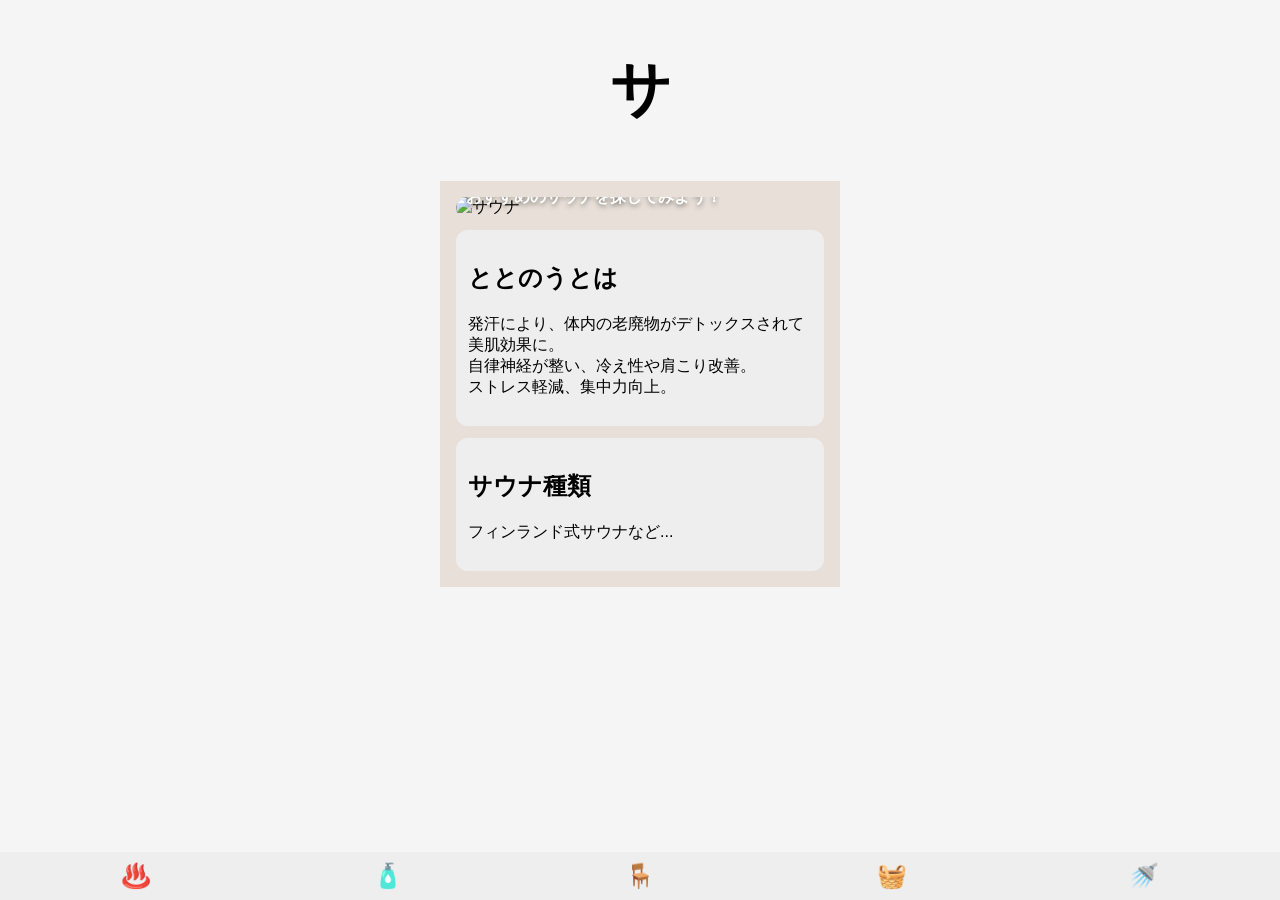
==== index.html @ 7c0ab975 "Add files via upload" ====
<!DOCTYPE html>
<html lang="ja">
<head>
  <meta charset="UTF-8">
  <title>はじめてのLIFF</title>
  <script src="https://static.line-scdn.net/liff/edge/2/sdk.js"></script>
  <link rel="stylesheet" href="stylesheet.css">
</head>
<body>
<header class="header">
<h1>サ</h1>
</header>

<div class="container">

  <div class="hero">
    <img src="https://github.com/tomo12chann7k0568a-afk/service2/raw/main/huum-Cu0CbpD87-s-unsplash.jpg" alt="サウナ">
    <div class="hero-text">おすすめのサウナを探してみよう！</div>
  </div>

  <div class="card">
    <h2>ととのうとは</h2>
    <p>
      発汗により、体内の老廃物がデトックスされて美肌効果に。<br>
      自律神経が整い、冷え性や肩こり改善。<br>
      ストレス軽減、集中力向上。
    </p>
  </div>

  <div class="card">
    <h2>サウナ種類</h2>
    <p>フィンランド式サウナなど...</p>
  </div>
</div>

<footer class="footer">

<div class="menu">

<div>♨️</div>
<div>🧴</div>
<div>🪑</div>
<div>🧺</div>
<div>🚿</div>

</div>

</footer>

<script>
async function main() {
  await liff.init({ liffId: "2008334930-gSjIpeR9" });

  if (!liff.isLoggedIn()) {
    liff.login();
    return;
  }

  const profile = await liff.getProfile();

  const res = await fetch(
    "https://liff-api-xxxx.a.run.app/api/hello",
    {
      method: "POST",
      headers: { "Content-Type": "application/json" },
      body: JSON.stringify({
        userId: profile.userId
      })
    }
  );

  const data = await res.json();
  console.log(data);
}
main();
</script>
</body>
</html>
---- stylesheet.css ----
body{
margin:0;
font-family:sans-serif;
background:#d9d2c5;
}

/* ヘッダー */

.header{
text-align:center;
padding:10px;
font-size:30px;
font-weight:bold;
}

body {
margin: 0;
font-family: sans-serif;
background: #f5f5f5;
}

/* 全体をスマホサイズに制限 */
.container {
max-width: 400px;
margin: 0 auto;
background: #e8e0d8;
padding: 16px;
box-sizing: border-box;
}

/* タイトル */
.title {
font-size: 18px;
margin-bottom: 10px;
}

/* 画像エリア */
.hero {
position: relative;
width: 100%;
border-radius: 12px;
overflow: hidden;
}

/* 👇これが重要 */
.hero img {
width: 100%;
height: auto;   /* ← 縦横比を維持 */
display: block;
}

/* テキスト重ね */
.hero-text {
position: absolute;
bottom: 10px;
left: 10px;
color: white;
font-size: 16px;
font-weight: bold;
text-shadow: 0 2px 5px rgba(0,0,0,0.5);
}

/* カード */
.card {
background: #eee;
border-radius: 12px;
padding: 12px;
margin-top: 12px;
}

/* フッターメニュー */

.footer{
position:fixed;
bottom:0;
width:100%;
background:#eee;
}

.menu{
display:flex;
justify-content:space-around;
padding:10px;
font-size:24px;
}
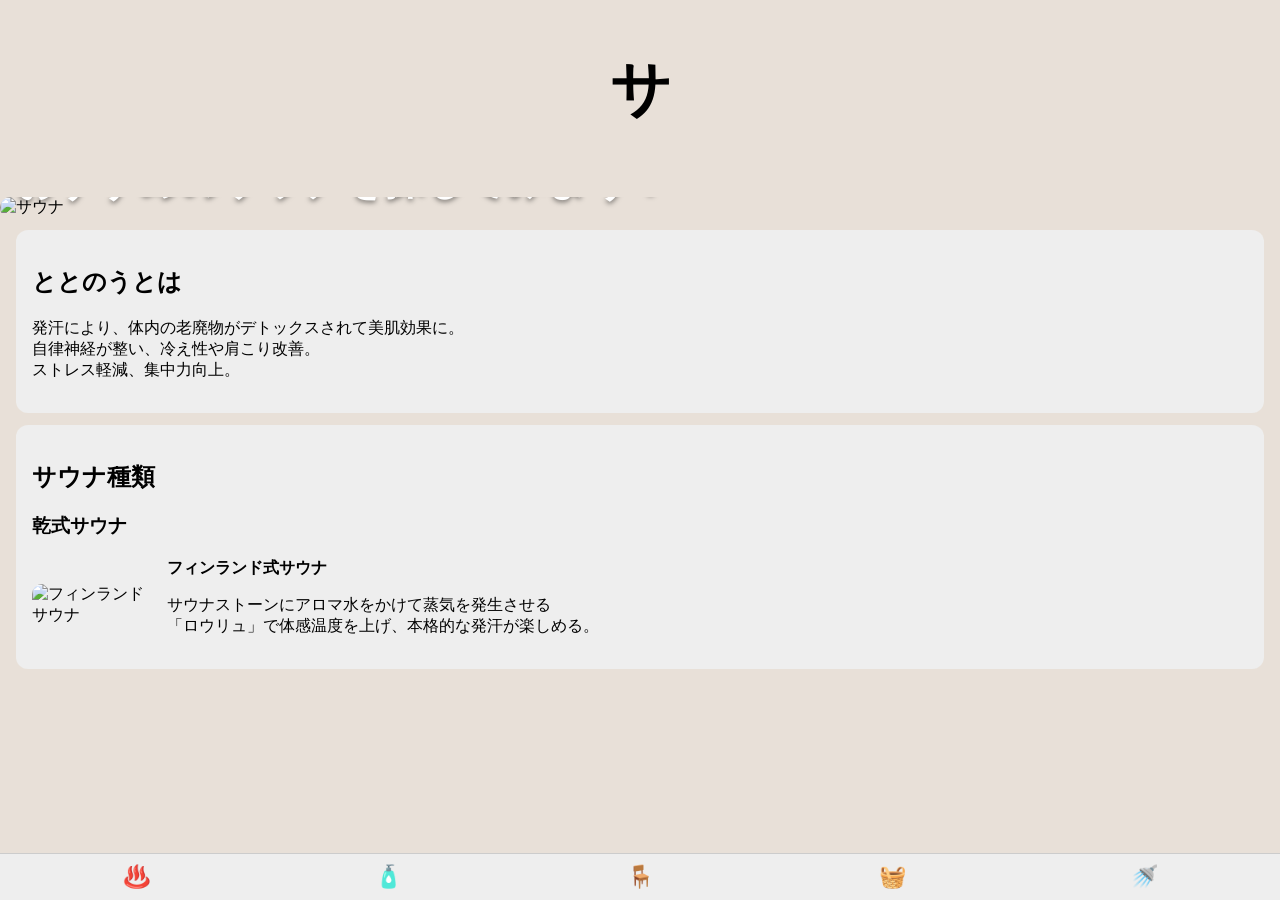
==== commit 763599d6: "Add files via upload" ====
--- a/index.html
+++ b/index.html
@@ -29,7 +29,14 @@
 
   <div class="card">
     <h2>サウナ種類</h2>
-    <p>フィンランド式サウナなど...</p>
+    <h3>乾式サウナ</h3>
+    <div class="sauna-type">
+      <img src="https://github.com/tomo12chann7k0568a-afk/service2/raw/main/a619b4dd-b597-45d5-8411-3cfd28938657.jpg" alt="フィンランドサウナ">
+      <div class="sauna-text">
+      <h4>フィンランド式サウナ</h4>
+    <p>サウナストーンにアロマ水をかけて蒸気を発生させる<br>「ロウリュ」で体感温度を上げ、本格的な発汗が楽しめる。</p>
+      </div>
+  </div>
   </div>
 </div>
 
--- a/stylesheet.css
+++ b/stylesheet.css
@@ -1,61 +1,58 @@
-body{
-margin:0;
-font-family:sans-serif;
-background:#d9d2c5;
-}
-
-/* ヘッダー */
-
-.header{
-text-align:center;
-padding:10px;
-font-size:30px;
-font-weight:bold;
+/* リセット */
+* {
+box-sizing: border-box;
 }
 
 body {
 margin: 0;
 font-family: sans-serif;
-background: #f5f5f5;
+background: #e8e0d8;
+padding-bottom: 70px;
 }
 
-/* 全体をスマホサイズに制限 */
-.container {
-max-width: 400px;
-margin: 0 auto;
-background: #e8e0d8;
-padding: 16px;
-box-sizing: border-box;
+/* ヘッダー */
+.header {
+text-align: center;
+padding: 10px;
+font-size: 30px;
+font-weight: bold;
 }
 
-/* タイトル */
-.title {
-font-size: 18px;
-margin-bottom: 10px;
+/* コンテナ */
+.container {
+width: auto;
+max-width: none;
+margin: 0 auto;
+background: transparent;
+padding: 16px; /* ← 内側余白 */
 }
 
 /* 画像エリア */
 .hero {
 position: relative;
-width: 100%;
-border-radius: 12px;
+
+width: calc(100% + 32px);
+margin-left: -16px;
+margin-right: -16px;
+
 overflow: hidden;
 }
 
-/* 👇これが重要 */
+/* 画像 */
 .hero img {
 width: 100%;
-height: auto;   /* ← 縦横比を維持 */
+height: auto;
 display: block;
+border-radius: 12px;
 }
 
-/* テキスト重ね */
+/* テキスト */
 .hero-text {
 position: absolute;
 bottom: 10px;
-left: 10px;
+left: 16px;
 color: white;
-font-size: 16px;
+font-size: 40px;
 font-weight: bold;
 text-shadow: 0 2px 5px rgba(0,0,0,0.5);
 }
@@ -64,22 +61,40 @@
 .card {
 background: #eee;
 border-radius: 12px;
-padding: 12px;
+padding: 16px;
 margin-top: 12px;
 }
 
-/* フッターメニュー */
+/* サウナ種類 */
 
-.footer{
-position:fixed;
-bottom:0;
-width:100%;
-background:#eee;
+.sauna-type{
+display:flex;
+gap:15px;
+align-items:center;
 }
 
-.menu{
-display:flex;
-justify-content:space-around;
-padding:10px;
-font-size:24px;
+.sauna-type img{
+width:120px;
+border-radius:10px;
+}
+
+.sauna-text h4{
+margin:0;
+}
+
+/* フッター */
+.footer {
+position: fixed;
+bottom: 0;
+width: 100%;
+background: #eee;
+border-top: 1px solid #ccc;
+}
+
+/* メニュー */
+.menu {
+display: flex;
+justify-content: space-around;
+padding: 10px;
+font-size: 22px;
 }
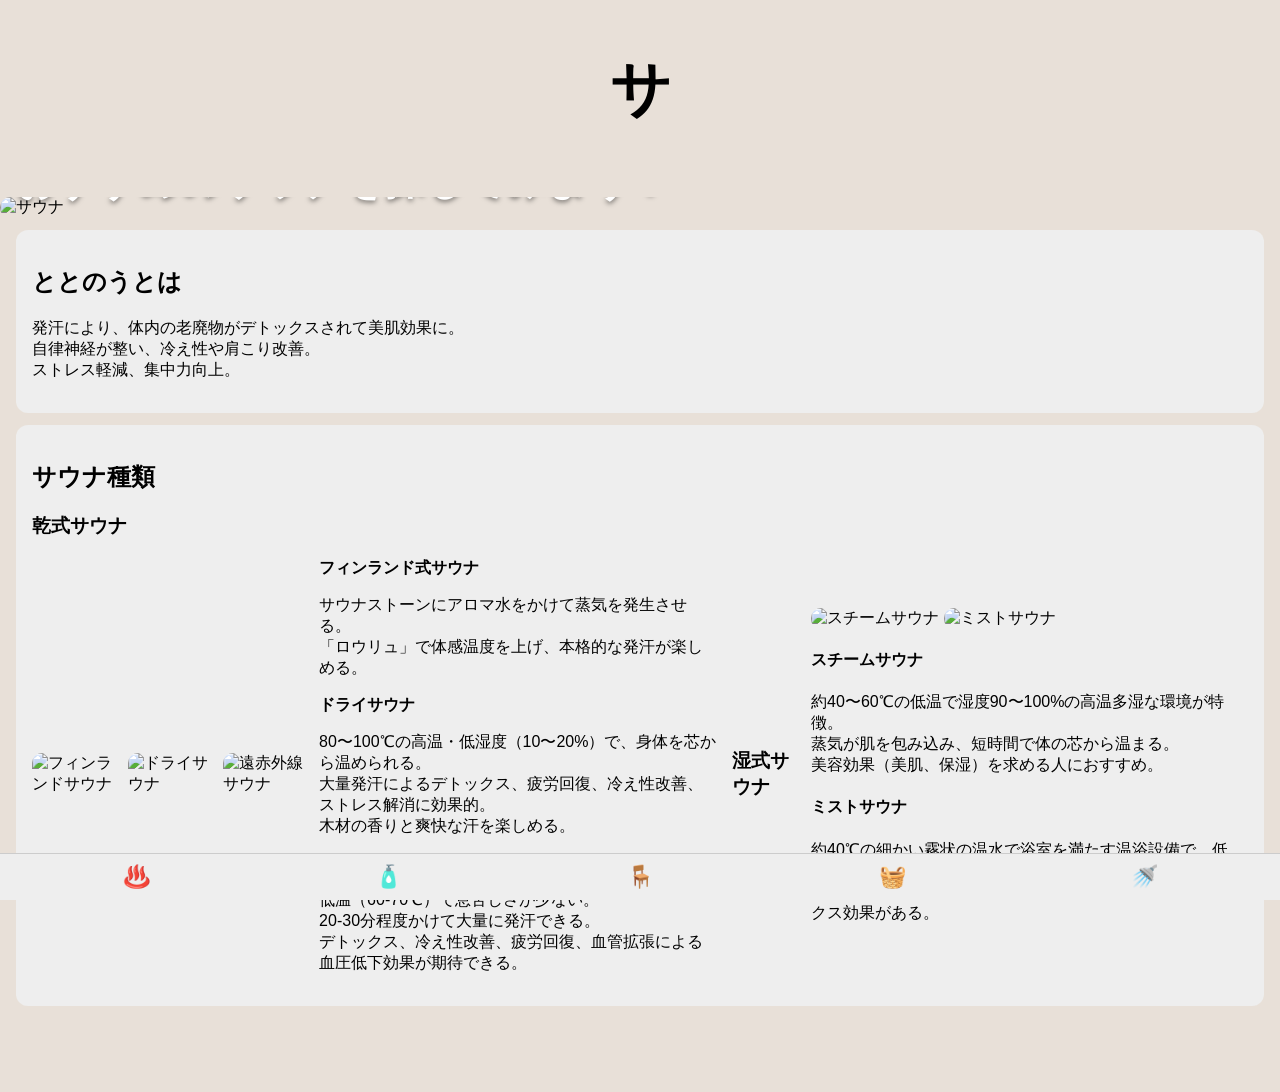
==== commit 745e2e0e: "Add files via upload" ====
--- a/index.html
+++ b/index.html
@@ -30,12 +30,30 @@
   <div class="card">
     <h2>サウナ種類</h2>
     <h3>乾式サウナ</h3>
-    <div class="sauna-type">
+    <div class="drying-sauna-type">
       <img src="https://github.com/tomo12chann7k0568a-afk/service2/raw/main/a619b4dd-b597-45d5-8411-3cfd28938657.jpg" alt="フィンランドサウナ">
-      <div class="sauna-text">
+      <img src="https://github.com/tomo12chann7k0568a-afk/service2/raw/main/1347673_615.jpg" alt="ドライサウナ">
+      <img src="https://github.com/tomo12chann7k0568a-afk/service2/raw/main/312148da-42e0-4be5-bcc2-dbc430f7dd2a.jpg" alt="遠赤外線サウナ">
+      <div class="drying-sauna-text">
       <h4>フィンランド式サウナ</h4>
-    <p>サウナストーンにアロマ水をかけて蒸気を発生させる<br>「ロウリュ」で体感温度を上げ、本格的な発汗が楽しめる。</p>
+      <p>サウナストーンにアロマ水をかけて蒸気を発生させる。<br>「ロウリュ」で体感温度を上げ、本格的な発汗が楽しめる。</p>
+      <h4>ドライサウナ</h4>
+      <p>80〜100℃の高温・低湿度（10〜20%）で、身体を芯から温められる。<br>大量発汗によるデトックス、疲労回復、冷え性改善、ストレス解消に効果的。<br>木材の香りと爽快な汗を楽しめる。</p>
+      <h4>遠赤外線サウナ</h4>
+      <p>低温（60-70℃）で息苦しさが少ない。<br>20-30分程度かけて大量に発汗できる。<br>デトックス、冷え性改善、疲労回復、血管拡張による血圧低下効果が期待できる。</p>
       </div>
+    <h3>湿式サウナ</h3>
+    <div class="wet-sauna-type">
+      <img src="https://github.com/tomo12chann7k0568a-afk/service2/raw/main/c84c29e0-fe28-488e-aac3-91765c89b2db.jpg" alt="スチームサウナ">
+      <img src="https://github.com/tomo12chann7k0568a-afk/service2/raw/main/mistsauna-1.jpg" alt="ミストサウナ">
+      <div class="wet-sauna-text">
+      <h4>スチームサウナ</h4>
+      <p>約40〜60℃の低温で湿度90〜100%の高温多湿な環境が特徴。<br>蒸気が肌を包み込み、短時間で体の芯から温まる。<br>美容効果（美肌、保湿）を求める人におすすめ。</p>
+      <h4>ミストサウナ</h4>
+      <p>約40℃の細かい霧状の温水で浴室を満たす温浴設備で、低温・高湿度（約100%）が特徴。<br>身体への負担が少なく、発汗作用、保湿効果、心身のリラックス効果がある。</p>
+      </div>
+    </div>
+
   </div>
   </div>
 </div>
--- a/stylesheet.css
+++ b/stylesheet.css
@@ -67,18 +67,18 @@
 
 /* サウナ種類 */
 
-.sauna-type{
+.drying-sauna-type{
 display:flex;
 gap:15px;
 align-items:center;
 }
 
-.sauna-type img{
+.drying-sauna-type img{
 width:120px;
 border-radius:10px;
 }
 
-.sauna-text h4{
+.drying-sauna-text h4{
 margin:0;
 }
 
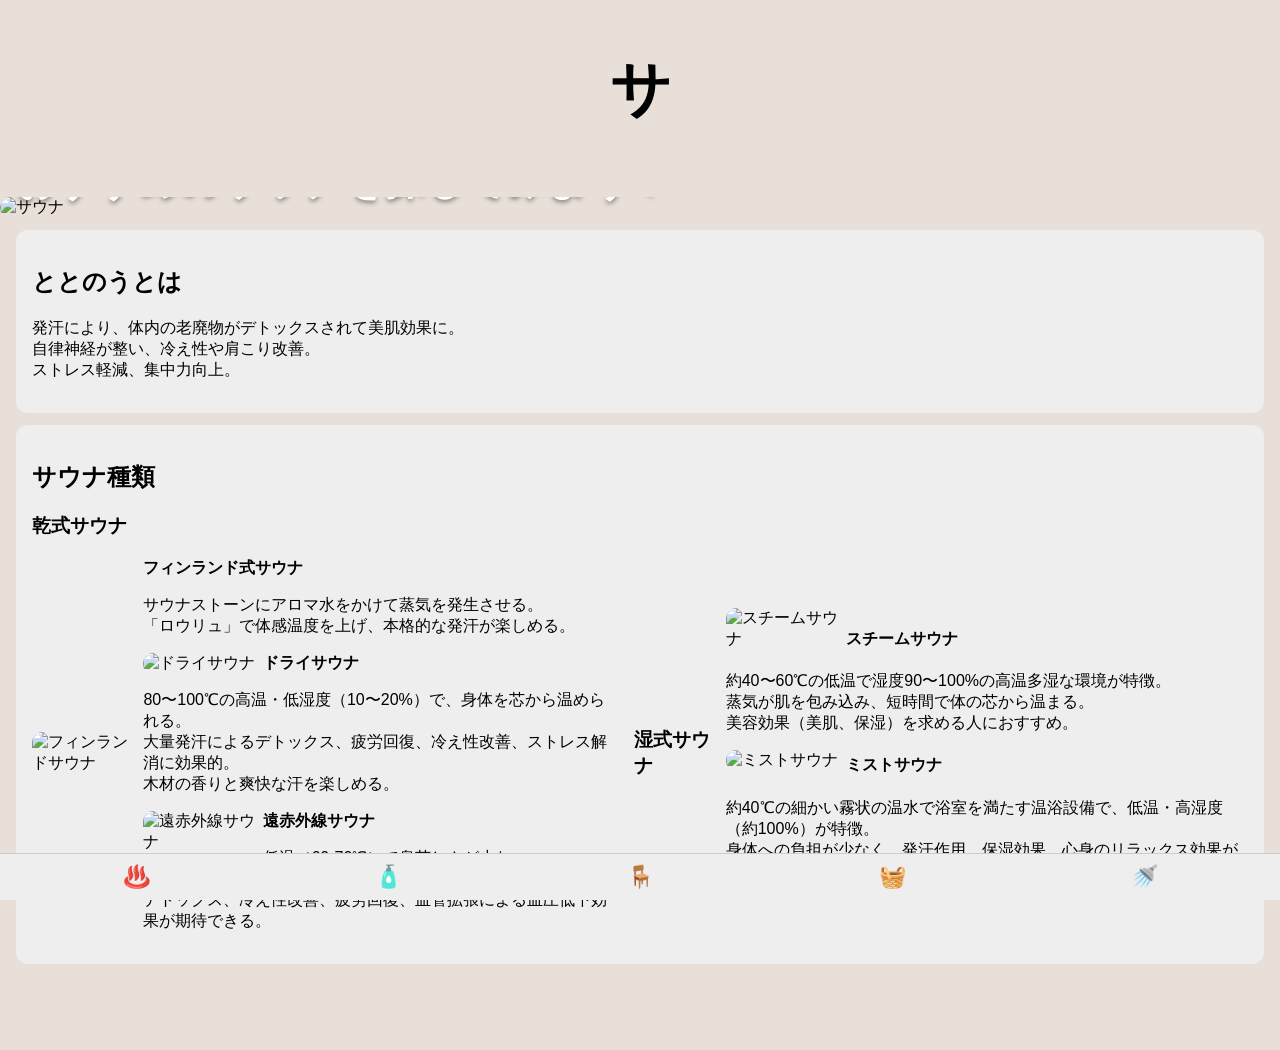
==== commit 244a8534: "Add files via upload" ====
--- a/index.html
+++ b/index.html
@@ -32,23 +32,23 @@
     <h3>乾式サウナ</h3>
     <div class="drying-sauna-type">
       <img src="https://github.com/tomo12chann7k0568a-afk/service2/raw/main/a619b4dd-b597-45d5-8411-3cfd28938657.jpg" alt="フィンランドサウナ">
-      <img src="https://github.com/tomo12chann7k0568a-afk/service2/raw/main/1347673_615.jpg" alt="ドライサウナ">
-      <img src="https://github.com/tomo12chann7k0568a-afk/service2/raw/main/312148da-42e0-4be5-bcc2-dbc430f7dd2a.jpg" alt="遠赤外線サウナ">
       <div class="drying-sauna-text">
       <h4>フィンランド式サウナ</h4>
       <p>サウナストーンにアロマ水をかけて蒸気を発生させる。<br>「ロウリュ」で体感温度を上げ、本格的な発汗が楽しめる。</p>
+      <img src="https://github.com/tomo12chann7k0568a-afk/service2/raw/main/1347673_615.jpg" alt="ドライサウナ">
       <h4>ドライサウナ</h4>
       <p>80〜100℃の高温・低湿度（10〜20%）で、身体を芯から温められる。<br>大量発汗によるデトックス、疲労回復、冷え性改善、ストレス解消に効果的。<br>木材の香りと爽快な汗を楽しめる。</p>
+      <img src="https://github.com/tomo12chann7k0568a-afk/service2/raw/main/312148da-42e0-4be5-bcc2-dbc430f7dd2a.jpg" alt="遠赤外線サウナ">
       <h4>遠赤外線サウナ</h4>
       <p>低温（60-70℃）で息苦しさが少ない。<br>20-30分程度かけて大量に発汗できる。<br>デトックス、冷え性改善、疲労回復、血管拡張による血圧低下効果が期待できる。</p>
       </div>
     <h3>湿式サウナ</h3>
     <div class="wet-sauna-type">
       <img src="https://github.com/tomo12chann7k0568a-afk/service2/raw/main/c84c29e0-fe28-488e-aac3-91765c89b2db.jpg" alt="スチームサウナ">
-      <img src="https://github.com/tomo12chann7k0568a-afk/service2/raw/main/mistsauna-1.jpg" alt="ミストサウナ">
       <div class="wet-sauna-text">
       <h4>スチームサウナ</h4>
       <p>約40〜60℃の低温で湿度90〜100%の高温多湿な環境が特徴。<br>蒸気が肌を包み込み、短時間で体の芯から温まる。<br>美容効果（美肌、保湿）を求める人におすすめ。</p>
+      <img src="https://github.com/tomo12chann7k0568a-afk/service2/raw/main/mistsauna-1.jpg" alt="ミストサウナ">
       <h4>ミストサウナ</h4>
       <p>約40℃の細かい霧状の温水で浴室を満たす温浴設備で、低温・高湿度（約100%）が特徴。<br>身体への負担が少なく、発汗作用、保湿効果、心身のリラックス効果がある。</p>
       </div>
--- a/stylesheet.css
+++ b/stylesheet.css
@@ -71,11 +71,14 @@
 display:flex;
 gap:15px;
 align-items:center;
+margin-right: auto;
+overflow: hidden;
 }
 
 .drying-sauna-type img{
 width:120px;
 border-radius:10px;
+float: left;
 }
 
 .drying-sauna-text h4{
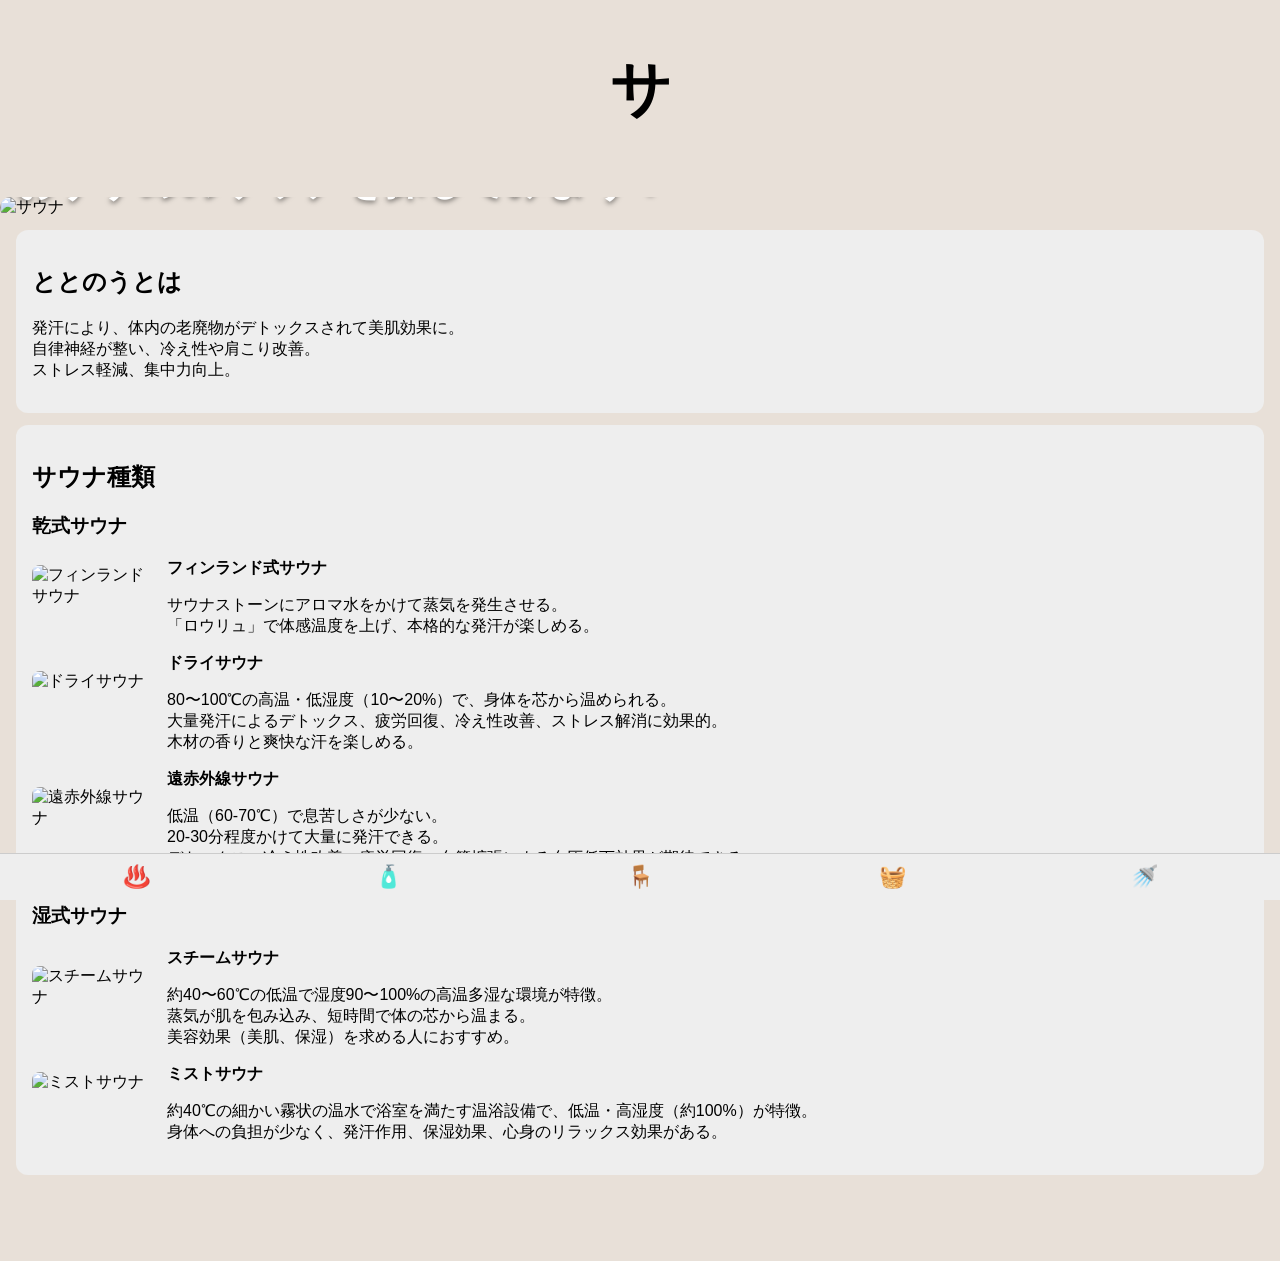
==== commit 9889f4b5: "Add files via upload" ====
--- a/index.html
+++ b/index.html
@@ -29,30 +29,47 @@
 
   <div class="card">
     <h2>サウナ種類</h2>
-    <h3>乾式サウナ</h3>
-    <div class="drying-sauna-type">
-      <img src="https://github.com/tomo12chann7k0568a-afk/service2/raw/main/a619b4dd-b597-45d5-8411-3cfd28938657.jpg" alt="フィンランドサウナ">
-      <div class="drying-sauna-text">
-      <h4>フィンランド式サウナ</h4>
-      <p>サウナストーンにアロマ水をかけて蒸気を発生させる。<br>「ロウリュ」で体感温度を上げ、本格的な発汗が楽しめる。</p>
-      <img src="https://github.com/tomo12chann7k0568a-afk/service2/raw/main/1347673_615.jpg" alt="ドライサウナ">
-      <h4>ドライサウナ</h4>
-      <p>80〜100℃の高温・低湿度（10〜20%）で、身体を芯から温められる。<br>大量発汗によるデトックス、疲労回復、冷え性改善、ストレス解消に効果的。<br>木材の香りと爽快な汗を楽しめる。</p>
-      <img src="https://github.com/tomo12chann7k0568a-afk/service2/raw/main/312148da-42e0-4be5-bcc2-dbc430f7dd2a.jpg" alt="遠赤外線サウナ">
-      <h4>遠赤外線サウナ</h4>
-      <p>低温（60-70℃）で息苦しさが少ない。<br>20-30分程度かけて大量に発汗できる。<br>デトックス、冷え性改善、疲労回復、血管拡張による血圧低下効果が期待できる。</p>
+      <h3>乾式サウナ</h3>
+      <div class="drying-sauna-type">
+        <img src="https://github.com/tomo12chann7k0568a-afk/service2/raw/main/a619b4dd-b597-45d5-8411-3cfd28938657.jpg" alt="フィンランドサウナ">
+        <div class="drying-sauna-text">
+        <h4>フィンランド式サウナ</h4>
+        <p>サウナストーンにアロマ水をかけて蒸気を発生させる。<br>「ロウリュ」で体感温度を上げ、本格的な発汗が楽しめる。</p>
+        </div>
+        </div>
+
+      <div class="drying-sauna-type">
+        <img src="https://github.com/tomo12chann7k0568a-afk/service2/raw/main/1347673_615.jpg" alt="ドライサウナ">
+        <div class="drying-sauna-text">
+        <h4>ドライサウナ</h4>
+        <p>80〜100℃の高温・低湿度（10〜20%）で、身体を芯から温められる。<br>大量発汗によるデトックス、疲労回復、冷え性改善、ストレス解消に効果的。<br>木材の香りと爽快な汗を楽しめる。</p>
+        </div>
       </div>
-    <h3>湿式サウナ</h3>
-    <div class="wet-sauna-type">
-      <img src="https://github.com/tomo12chann7k0568a-afk/service2/raw/main/c84c29e0-fe28-488e-aac3-91765c89b2db.jpg" alt="スチームサウナ">
-      <div class="wet-sauna-text">
-      <h4>スチームサウナ</h4>
-      <p>約40〜60℃の低温で湿度90〜100%の高温多湿な環境が特徴。<br>蒸気が肌を包み込み、短時間で体の芯から温まる。<br>美容効果（美肌、保湿）を求める人におすすめ。</p>
-      <img src="https://github.com/tomo12chann7k0568a-afk/service2/raw/main/mistsauna-1.jpg" alt="ミストサウナ">
-      <h4>ミストサウナ</h4>
-      <p>約40℃の細かい霧状の温水で浴室を満たす温浴設備で、低温・高湿度（約100%）が特徴。<br>身体への負担が少なく、発汗作用、保湿効果、心身のリラックス効果がある。</p>
+
+      <div class="drying-sauna-type">
+        <img src="https://github.com/tomo12chann7k0568a-afk/service2/raw/main/312148da-42e0-4be5-bcc2-dbc430f7dd2a.jpg" alt="遠赤外線サウナ">
+        <div class="drying-sauna-text">
+        <h4>遠赤外線サウナ</h4>
+        <p>低温（60-70℃）で息苦しさが少ない。<br>20-30分程度かけて大量に発汗できる。<br>デトックス、冷え性改善、疲労回復、血管拡張による血圧低下効果が期待できる。</p>
+        </div>
       </div>
-    </div>
+
+      <h3>湿式サウナ</h3>
+      <div class="wet-sauna-type">
+        <img src="https://github.com/tomo12chann7k0568a-afk/service2/raw/main/c84c29e0-fe28-488e-aac3-91765c89b2db.jpg" alt="スチームサウナ">
+        <div class="wet-sauna-text">
+        <h4>スチームサウナ</h4>
+        <p>約40〜60℃の低温で湿度90〜100%の高温多湿な環境が特徴。<br>蒸気が肌を包み込み、短時間で体の芯から温まる。<br>美容効果（美肌、保湿）を求める人におすすめ。</p>
+        </div>
+      </div>
+
+      <div class="wet-sauna-type">
+        <img src="https://github.com/tomo12chann7k0568a-afk/service2/raw/main/mistsauna-1.jpg" alt="ミストサウナ">
+        <div class="wet-sauna-text">
+        <h4>ミストサウナ</h4>
+        <p>約40℃の細かい霧状の温水で浴室を満たす温浴設備で、低温・高湿度（約100%）が特徴。<br>身体への負担が少なく、発汗作用、保湿効果、心身のリラックス効果がある。</p>
+        </div>
+      </div>
 
   </div>
   </div>
--- a/stylesheet.css
+++ b/stylesheet.css
@@ -71,17 +71,35 @@
 display:flex;
 gap:15px;
 align-items:center;
-margin-right: auto;
-overflow: hidden;
 }
 
 .drying-sauna-type img{
-width:120px;
-border-radius:10px;
-float: left;
+width: 120px;
+height: 80px;
+object-fit: cover;
+border-radius: 8px;
+flex-shrink: 0;
 }
 
 .drying-sauna-text h4{
+margin:0;
+}
+
+.wet-sauna-type{
+display:flex;
+gap:15px;
+align-items:center;
+}
+
+.wet-sauna-type img{
+width: 120px;
+height: 80px;
+object-fit: cover;
+border-radius: 8px;
+flex-shrink: 0;
+}
+
+.wet-sauna-text h4{
 margin:0;
 }
 
@@ -100,4 +118,5 @@
 justify-content: space-around;
 padding: 10px;
 font-size: 22px;
-}+}
+
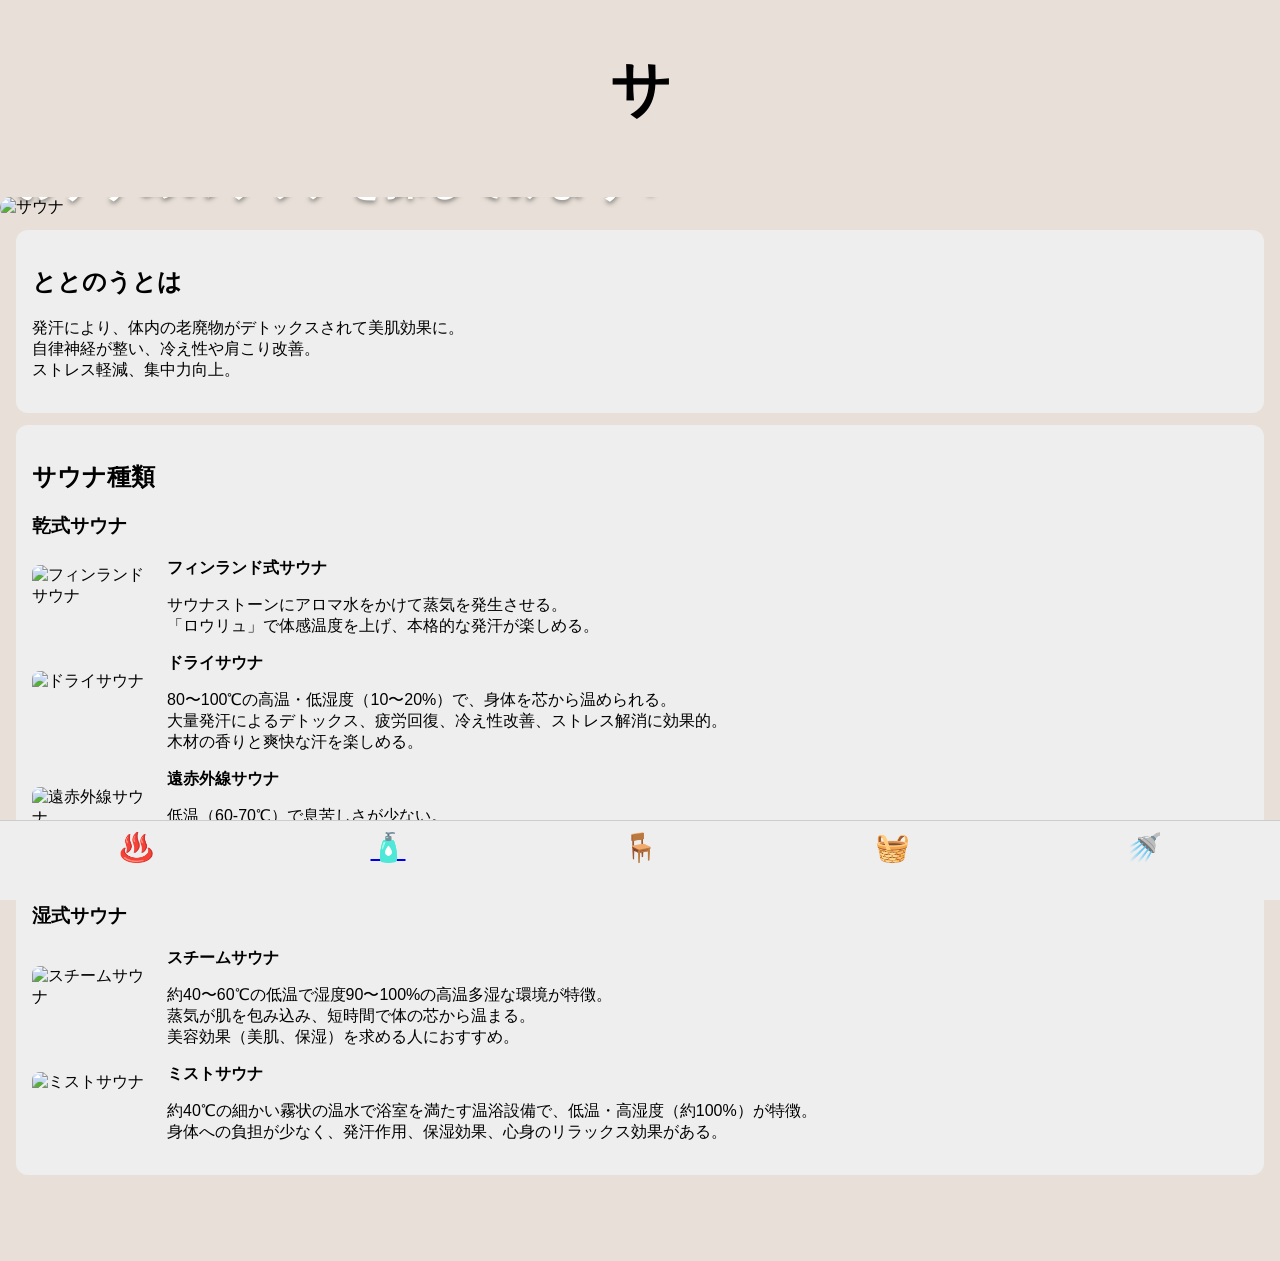
==== commit 008e5aa2: "Add files via upload" ====
--- a/index.html
+++ b/index.html
@@ -80,7 +80,8 @@
 <div class="menu">
 
 <div>♨️</div>
-<div>🧴</div>
+
+<div><a href="search.html">🧴</a></div>
 <div>🪑</div>
 <div>🧺</div>
 <div>🚿</div>
--- a/stylesheet.css
+++ b/stylesheet.css
@@ -108,6 +108,7 @@
 position: fixed;
 bottom: 0;
 width: 100%;
+height: 80px;
 background: #eee;
 border-top: 1px solid #ccc;
 }
@@ -117,6 +118,7 @@
 display: flex;
 justify-content: space-around;
 padding: 10px;
-font-size: 22px;
+height: 100%;
+font-size: 28px;
 }
 
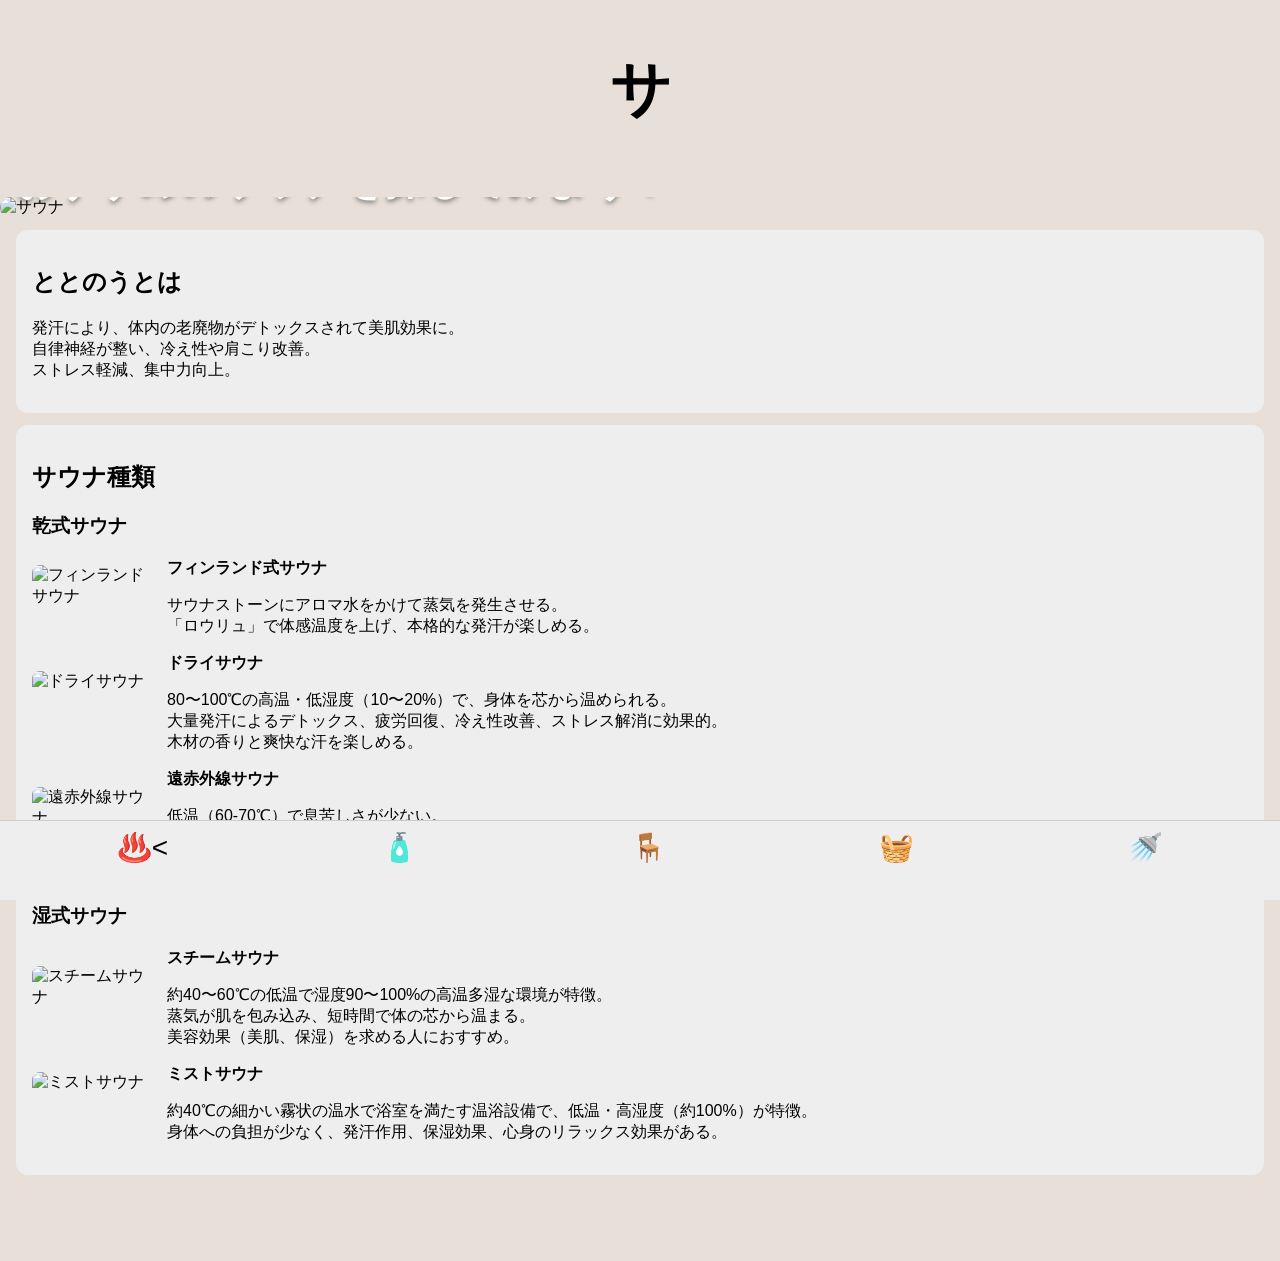
==== commit c8573eb6: "Add files via upload" ====
--- a/index.html
+++ b/index.html
@@ -79,9 +79,9 @@
 
 <div class="menu">
 
-<div>♨️</div>
+<div><a href="./index.html">♨️</a><</div>
 
-<div><a href="search.html">🧴</a></div>
+<div><a href="./search.html">🧴</a></div>
 <div>🪑</div>
 <div>🧺</div>
 <div>🚿</div>
--- a/stylesheet.css
+++ b/stylesheet.css
@@ -122,3 +122,7 @@
 font-size: 28px;
 }
 
+.menu a{
+text-decoration: none;
+color: inherit;
+}
